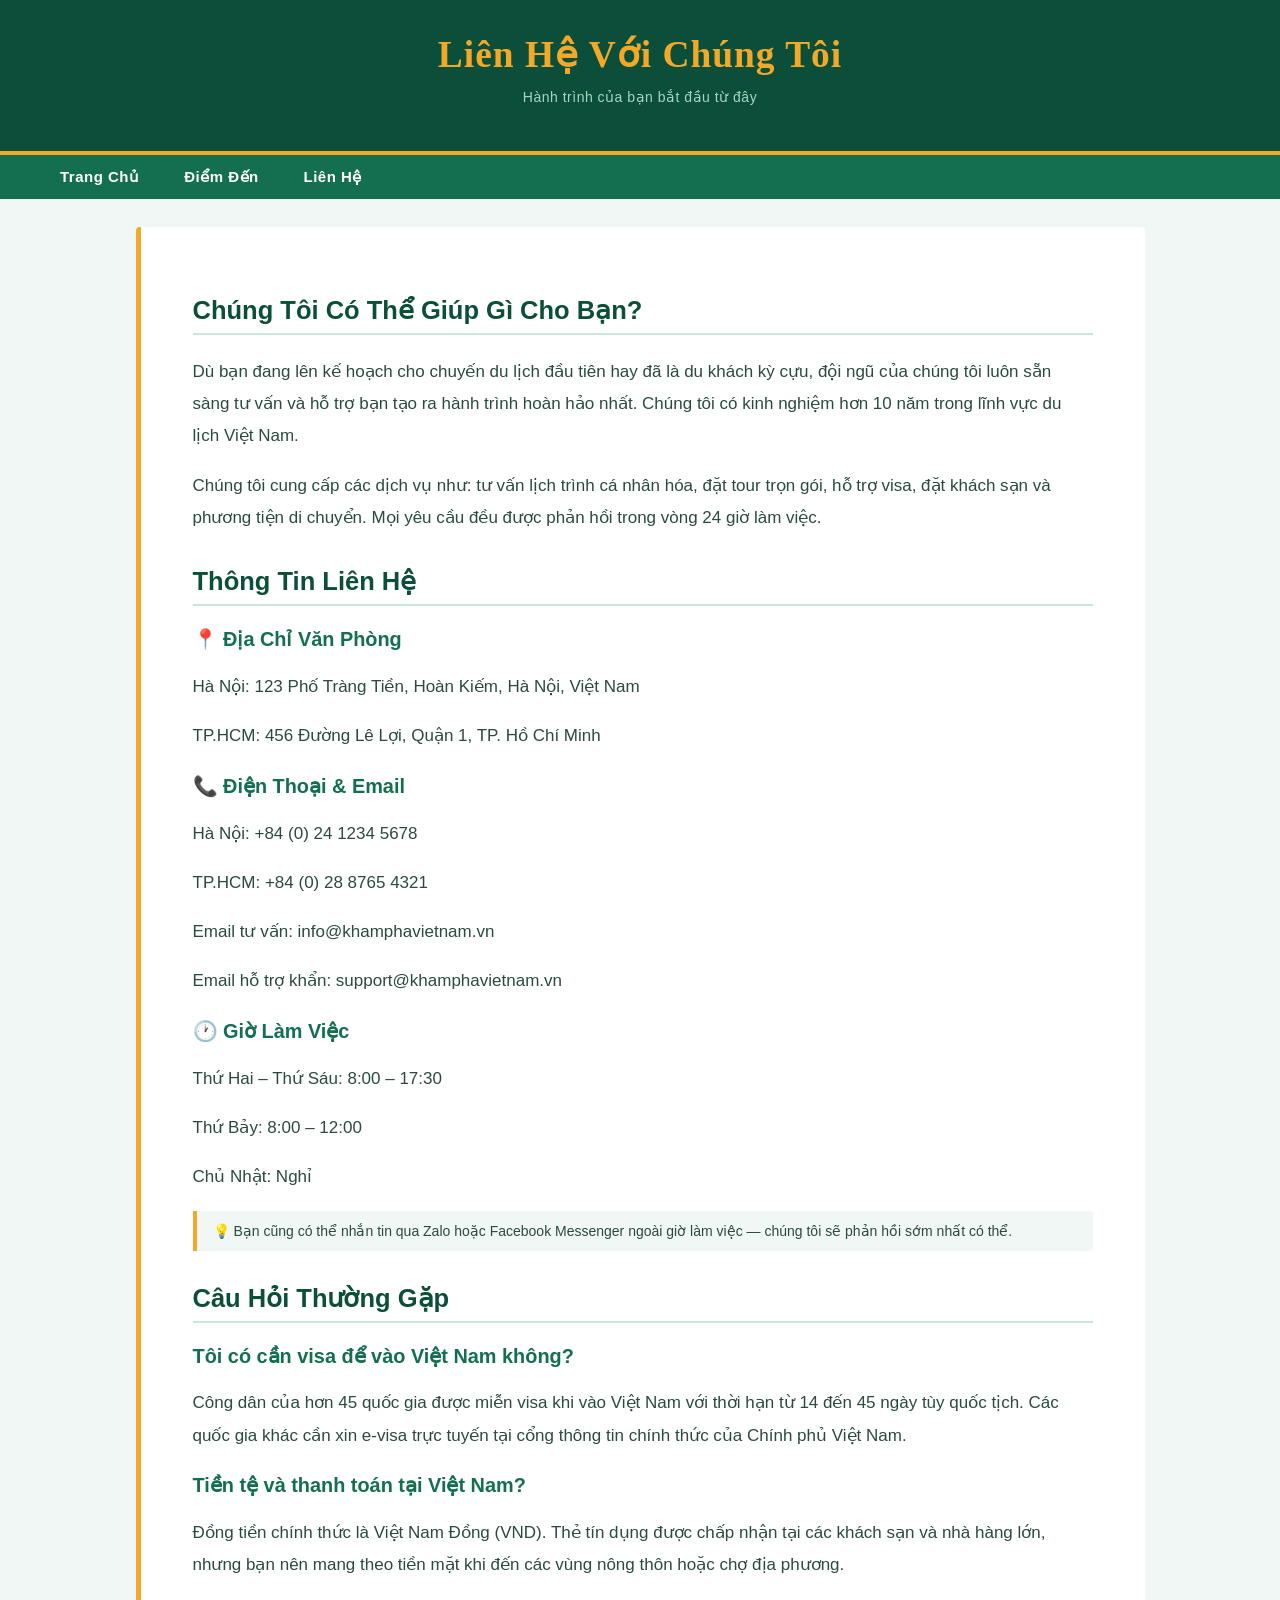
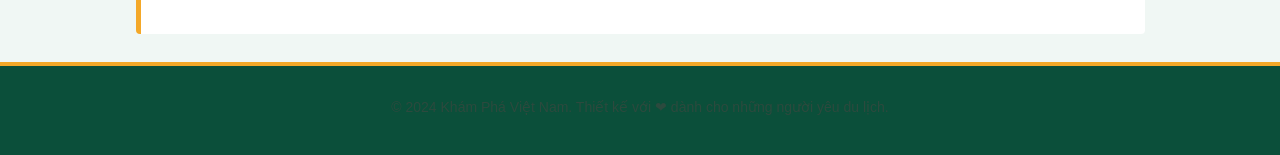
==== contact.html @ 9c3dee2d "Rename Contact.html to contact.html" ====
<!DOCTYPE html>
<html lang="vi">

<head>
    <meta charset="UTF-8">
    <meta name="viewport" content="width=device-width, initial-scale=1.0">
    <title>Liên Hệ - Khám Phá Việt Nam</title>
    <link rel="stylesheet" href="styles.css">
</head>

<body>
    <header>
        <h1>Liên Hệ Với Chúng Tôi</h1>
        <p class="tagline">Hành trình của bạn bắt đầu từ đây</p>
    </header>

    <nav>
        <ul>
            <li><a href="index.html">Trang Chủ</a></li>
            <li><a href="destinations.html">Điểm Đến</a></li>
            <li><a href="contact.html">Liên Hệ</a></li>
        </ul>
    </nav>

    <main>
        <h2>Chúng Tôi Có Thể Giúp Gì Cho Bạn?</h2>
        <p>Dù bạn đang lên kế hoạch cho chuyến du lịch đầu tiên hay đã là du khách kỳ cựu, đội ngũ của chúng tôi luôn
            sẵn sàng tư vấn và hỗ trợ bạn tạo ra hành trình hoàn hảo nhất. Chúng tôi có kinh nghiệm hơn 10 năm trong
            lĩnh vực du lịch Việt Nam.</p>
        <p>Chúng tôi cung cấp các dịch vụ như: tư vấn lịch trình cá nhân hóa, đặt tour trọn gói, hỗ trợ visa, đặt khách
            sạn và phương tiện di chuyển. Mọi yêu cầu đều được phản hồi trong vòng 24 giờ làm việc.</p>

        <h2>Thông Tin Liên Hệ</h2>

        <h3>📍 Địa Chỉ Văn Phòng</h3>
        <p>Hà Nội: 123 Phố Tràng Tiền, Hoàn Kiếm, Hà Nội, Việt Nam</p>
        <p>TP.HCM: 456 Đường Lê Lợi, Quận 1, TP. Hồ Chí Minh</p>

        <h3>📞 Điện Thoại &amp; Email</h3>
        <p>Hà Nội: +84 (0) 24 1234 5678</p>
        <p>TP.HCM: +84 (0) 28 8765 4321</p>
        <p>Email tư vấn: info@khamphavietnam.vn</p>
        <p>Email hỗ trợ khẩn: support@khamphavietnam.vn</p>

        <h3>🕐 Giờ Làm Việc</h3>
        <p>Thứ Hai – Thứ Sáu: 8:00 – 17:30</p>
        <p>Thứ Bảy: 8:00 – 12:00</p>
        <p>Chủ Nhật: Nghỉ</p>
        <div class="tip">💡 Bạn cũng có thể nhắn tin qua Zalo hoặc Facebook Messenger ngoài giờ làm việc — chúng tôi sẽ
            phản hồi sớm nhất có thể.</div>

        <h2>Câu Hỏi Thường Gặp</h2>

        <h3>Tôi có cần visa để vào Việt Nam không?</h3>
        <p>Công dân của hơn 45 quốc gia được miễn visa khi vào Việt Nam với thời hạn từ 14 đến 45 ngày tùy quốc tịch.
            Các quốc gia khác cần xin e-visa trực tuyến tại cổng thông tin chính thức của Chính phủ Việt Nam.</p>

        <h3>Tiền tệ và thanh toán tại Việt Nam?</h3>
        <p>Đồng tiền chính thức là Việt Nam Đồng (VND). Thẻ tín dụng được chấp nhận tại các khách sạn và nhà hàng lớn,
            nhưng bạn nên mang theo tiền mặt khi đến các vùng nông thôn hoặc chợ địa phương.</p>
    </main>

    <footer>
        <p>&copy; 2024 Khám Phá Việt Nam. Thiết kế với ❤ dành cho những người yêu du lịch.</p>
    </footer>
</body>

</html>
---- styles.css ----
/* =============================================
   Michigan CSS Course - Homework 1
   Single stylesheet for all three HTML pages
   ============================================= */

/* --- body: font-family + font-size --- */
body {
    font-family: 'Trebuchet MS', Verdana, sans-serif;
    font-size: 17px;
    margin: 0;
    padding: 0;
    background-color: #f0f7f4;
    color: #1c3a2e;
}

/* --- header: background-color --- */
header {
    background-color: #0b4f3a;
    padding: 32px 40px 26px;
    border-bottom: 4px solid #f4a828;
}

/* --- nav: background-color --- */
nav {
    background-color: #136f50;
    padding: 0 40px;
}

nav ul {
    list-style: none;
    margin: 0;
    padding: 0;
}

/* --- li: display + width --- */
li {
    display: inline;
    width: auto;
}

nav li {
    display: inline-block;
    width: auto;
}

nav a {
    display: inline-block;
    color: #ffffff;
    text-decoration: none;
    font-weight: bold;
    font-size: 15px;
    padding: 13px 20px;
    letter-spacing: 0.5px;
}

nav a:hover {
    background-color: #0b4f3a;
    text-decoration: underline;
}

/* --- main: background-color + font-size --- */
main {
    background-color: #ffffff;
    font-size: 17px;
    padding: 36px 52px;
    max-width: 900px;
    margin: 28px auto;
    border-left: 5px solid #f4a828;
    border-radius: 4px;
}

/* --- footer: background-color --- */
footer {
    background-color: #0b4f3a;
    color: #c8e6da;
    padding: 20px 40px;
    text-align: center;
    font-size: 14px;
    border-top: 4px solid #f4a828;
}

/* --- h1: text-align + font-family + color --- */
h1 {
    text-align: center;
    font-family: Georgia, 'Times New Roman', serif;
    color: #f4a828;
    font-size: 2.2em;
    letter-spacing: 1px;
    margin: 0;
}

h2 {
    color: #0b4f3a;
    border-bottom: 2px solid #c8e6da;
    padding-bottom: 8px;
    margin-top: 32px;
}

h3 {
    color: #136f50;
    margin-top: 22px;
}

/* --- p: line-height --- */
p {
    line-height: 1.9;
    color: #2c4a3e;
    margin-top: 8px;
}

/* tagline dưới h1 */
.tagline {
    text-align: center;
    color: #a8d5c0;
    font-size: 14px;
    margin-top: 8px;
    letter-spacing: 0.5px;
}

/* hộp mẹo du lịch */
.tip {
    background-color: #f0f7f4;
    border-left: 4px solid #f4a828;
    padding: 12px 16px;
    margin-top: 14px;
    font-size: 14px;
    color: #2c4a3e;
    border-radius: 0 4px 4px 0;
}
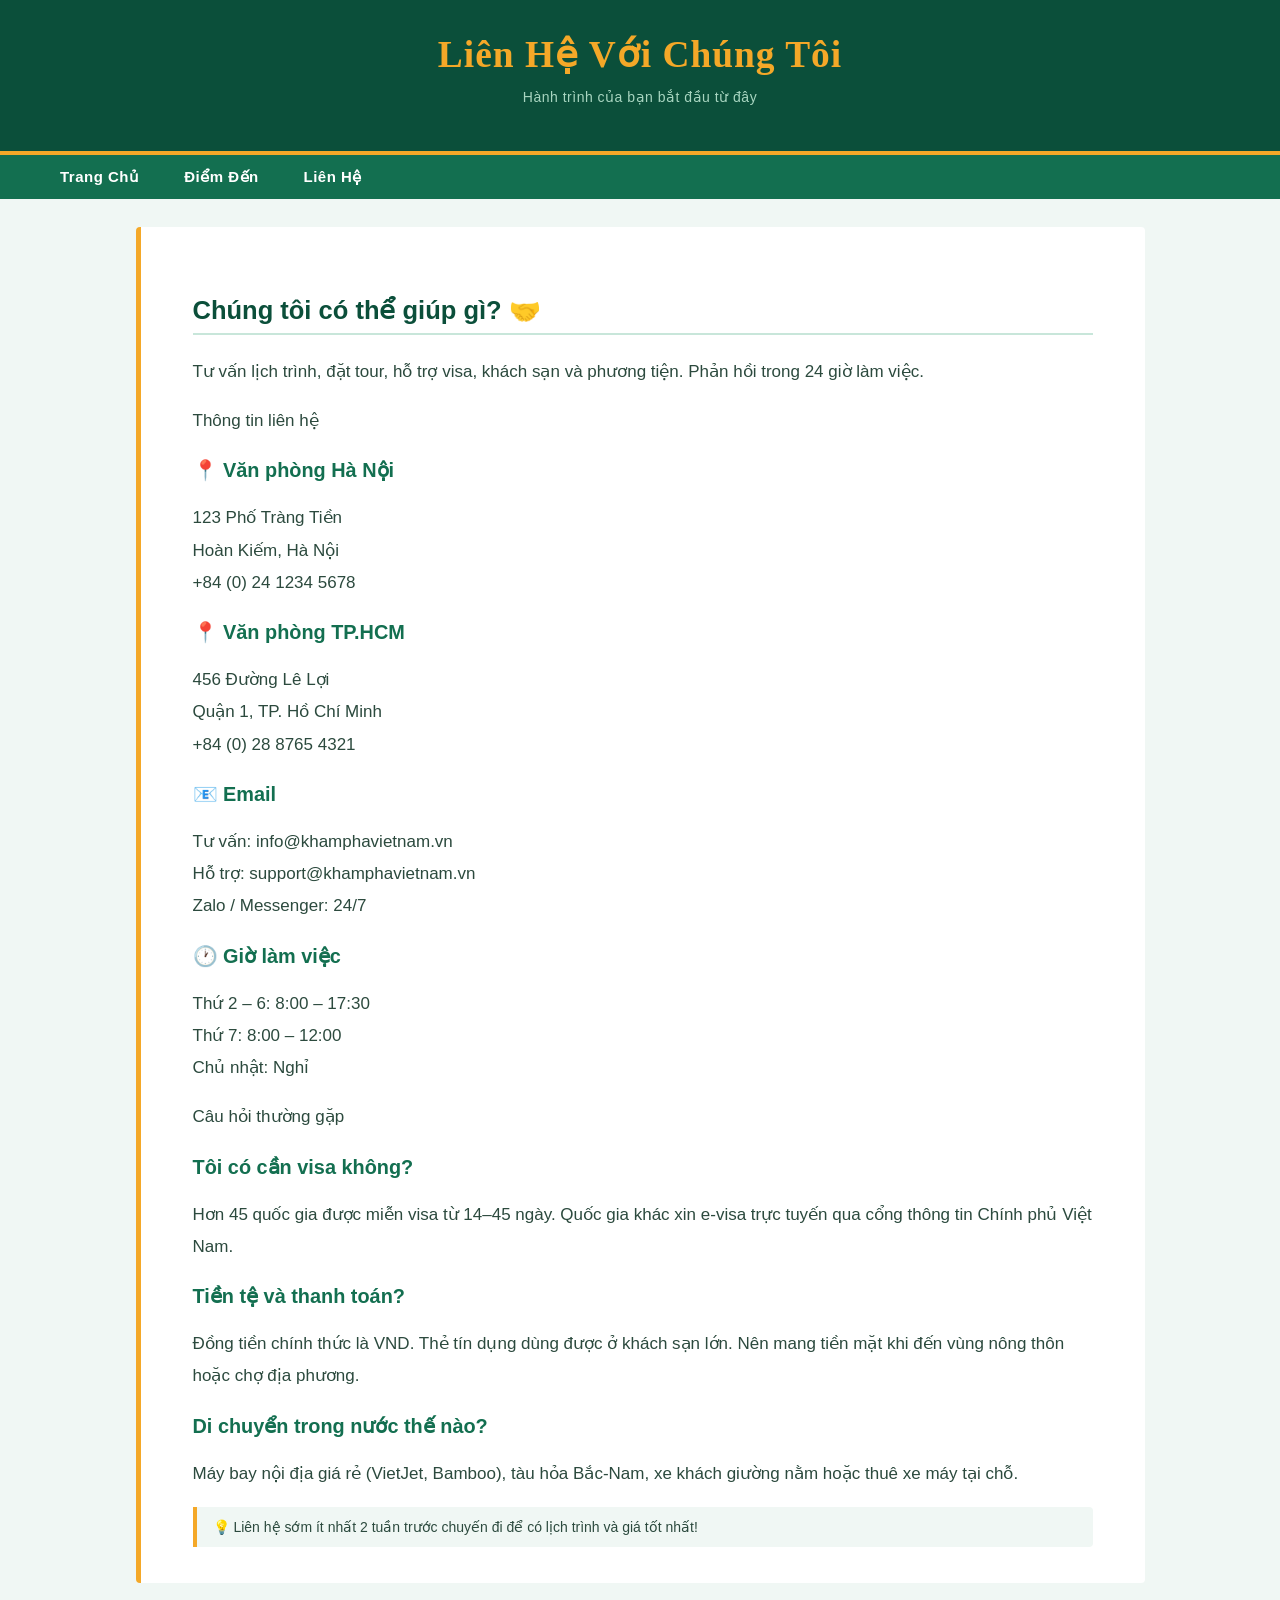
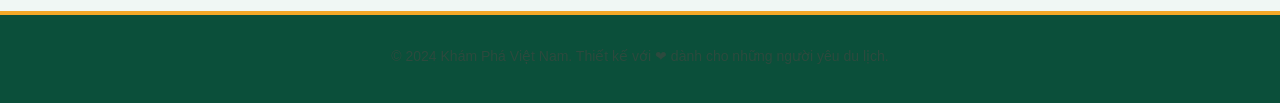
==== commit f06aee5f: "Update contact.html" ====
--- a/contact.html
+++ b/contact.html
@@ -1,13 +1,11 @@
 <!DOCTYPE html>
 <html lang="vi">
-
 <head>
     <meta charset="UTF-8">
     <meta name="viewport" content="width=device-width, initial-scale=1.0">
     <title>Liên Hệ - Khám Phá Việt Nam</title>
     <link rel="stylesheet" href="styles.css">
 </head>
-
 <body>
     <header>
         <h1>Liên Hệ Với Chúng Tôi</h1>
@@ -23,46 +21,50 @@
     </nav>
 
     <main>
-        <h2>Chúng Tôi Có Thể Giúp Gì Cho Bạn?</h2>
-        <p>Dù bạn đang lên kế hoạch cho chuyến du lịch đầu tiên hay đã là du khách kỳ cựu, đội ngũ của chúng tôi luôn
-            sẵn sàng tư vấn và hỗ trợ bạn tạo ra hành trình hoàn hảo nhất. Chúng tôi có kinh nghiệm hơn 10 năm trong
-            lĩnh vực du lịch Việt Nam.</p>
-        <p>Chúng tôi cung cấp các dịch vụ như: tư vấn lịch trình cá nhân hóa, đặt tour trọn gói, hỗ trợ visa, đặt khách
-            sạn và phương tiện di chuyển. Mọi yêu cầu đều được phản hồi trong vòng 24 giờ làm việc.</p>
+        <div class="hero">
+            <h2>Chúng tôi có thể giúp gì? 🤝</h2>
+            <p>Tư vấn lịch trình, đặt tour, hỗ trợ visa, khách sạn và phương tiện. Phản hồi trong 24 giờ làm việc.</p>
+        </div>
 
-        <h2>Thông Tin Liên Hệ</h2>
+        <p class="section-title">Thông tin liên hệ</p>
+        <div class="contact-grid">
+            <div class="contact-card">
+                <h3>📍 Văn phòng Hà Nội</h3>
+                <p>123 Phố Tràng Tiền<br>Hoàn Kiếm, Hà Nội<br>+84 (0) 24 1234 5678</p>
+            </div>
+            <div class="contact-card">
+                <h3>📍 Văn phòng TP.HCM</h3>
+                <p>456 Đường Lê Lợi<br>Quận 1, TP. Hồ Chí Minh<br>+84 (0) 28 8765 4321</p>
+            </div>
+            <div class="contact-card">
+                <h3>📧 Email</h3>
+                <p>Tư vấn: info@khamphavietnam.vn<br>Hỗ trợ: support@khamphavietnam.vn<br>Zalo / Messenger: 24/7</p>
+            </div>
+            <div class="contact-card">
+                <h3>🕐 Giờ làm việc</h3>
+                <p>Thứ 2 – 6: 8:00 – 17:30<br>Thứ 7: 8:00 – 12:00<br>Chủ nhật: Nghỉ</p>
+            </div>
+        </div>
 
-        <h3>📍 Địa Chỉ Văn Phòng</h3>
-        <p>Hà Nội: 123 Phố Tràng Tiền, Hoàn Kiếm, Hà Nội, Việt Nam</p>
-        <p>TP.HCM: 456 Đường Lê Lợi, Quận 1, TP. Hồ Chí Minh</p>
+        <p class="section-title">Câu hỏi thường gặp</p>
+        <div class="faq">
+            <h3>Tôi có cần visa không?</h3>
+            <p>Hơn 45 quốc gia được miễn visa từ 14–45 ngày. Quốc gia khác xin e-visa trực tuyến qua cổng thông tin Chính phủ Việt Nam.</p>
+        </div>
+        <div class="faq">
+            <h3>Tiền tệ và thanh toán?</h3>
+            <p>Đồng tiền chính thức là VND. Thẻ tín dụng dùng được ở khách sạn lớn. Nên mang tiền mặt khi đến vùng nông thôn hoặc chợ địa phương.</p>
+        </div>
+        <div class="faq">
+            <h3>Di chuyển trong nước thế nào?</h3>
+            <p>Máy bay nội địa giá rẻ (VietJet, Bamboo), tàu hỏa Bắc-Nam, xe khách giường nằm hoặc thuê xe máy tại chỗ.</p>
+        </div>
 
-        <h3>📞 Điện Thoại &amp; Email</h3>
-        <p>Hà Nội: +84 (0) 24 1234 5678</p>
-        <p>TP.HCM: +84 (0) 28 8765 4321</p>
-        <p>Email tư vấn: info@khamphavietnam.vn</p>
-        <p>Email hỗ trợ khẩn: support@khamphavietnam.vn</p>
-
-        <h3>🕐 Giờ Làm Việc</h3>
-        <p>Thứ Hai – Thứ Sáu: 8:00 – 17:30</p>
-        <p>Thứ Bảy: 8:00 – 12:00</p>
-        <p>Chủ Nhật: Nghỉ</p>
-        <div class="tip">💡 Bạn cũng có thể nhắn tin qua Zalo hoặc Facebook Messenger ngoài giờ làm việc — chúng tôi sẽ
-            phản hồi sớm nhất có thể.</div>
-
-        <h2>Câu Hỏi Thường Gặp</h2>
-
-        <h3>Tôi có cần visa để vào Việt Nam không?</h3>
-        <p>Công dân của hơn 45 quốc gia được miễn visa khi vào Việt Nam với thời hạn từ 14 đến 45 ngày tùy quốc tịch.
-            Các quốc gia khác cần xin e-visa trực tuyến tại cổng thông tin chính thức của Chính phủ Việt Nam.</p>
-
-        <h3>Tiền tệ và thanh toán tại Việt Nam?</h3>
-        <p>Đồng tiền chính thức là Việt Nam Đồng (VND). Thẻ tín dụng được chấp nhận tại các khách sạn và nhà hàng lớn,
-            nhưng bạn nên mang theo tiền mặt khi đến các vùng nông thôn hoặc chợ địa phương.</p>
+        <div class="tip">💡 Liên hệ sớm ít nhất 2 tuần trước chuyến đi để có lịch trình và giá tốt nhất!</div>
     </main>
 
     <footer>
         <p>&copy; 2024 Khám Phá Việt Nam. Thiết kế với ❤ dành cho những người yêu du lịch.</p>
     </footer>
 </body>
-
 </html>
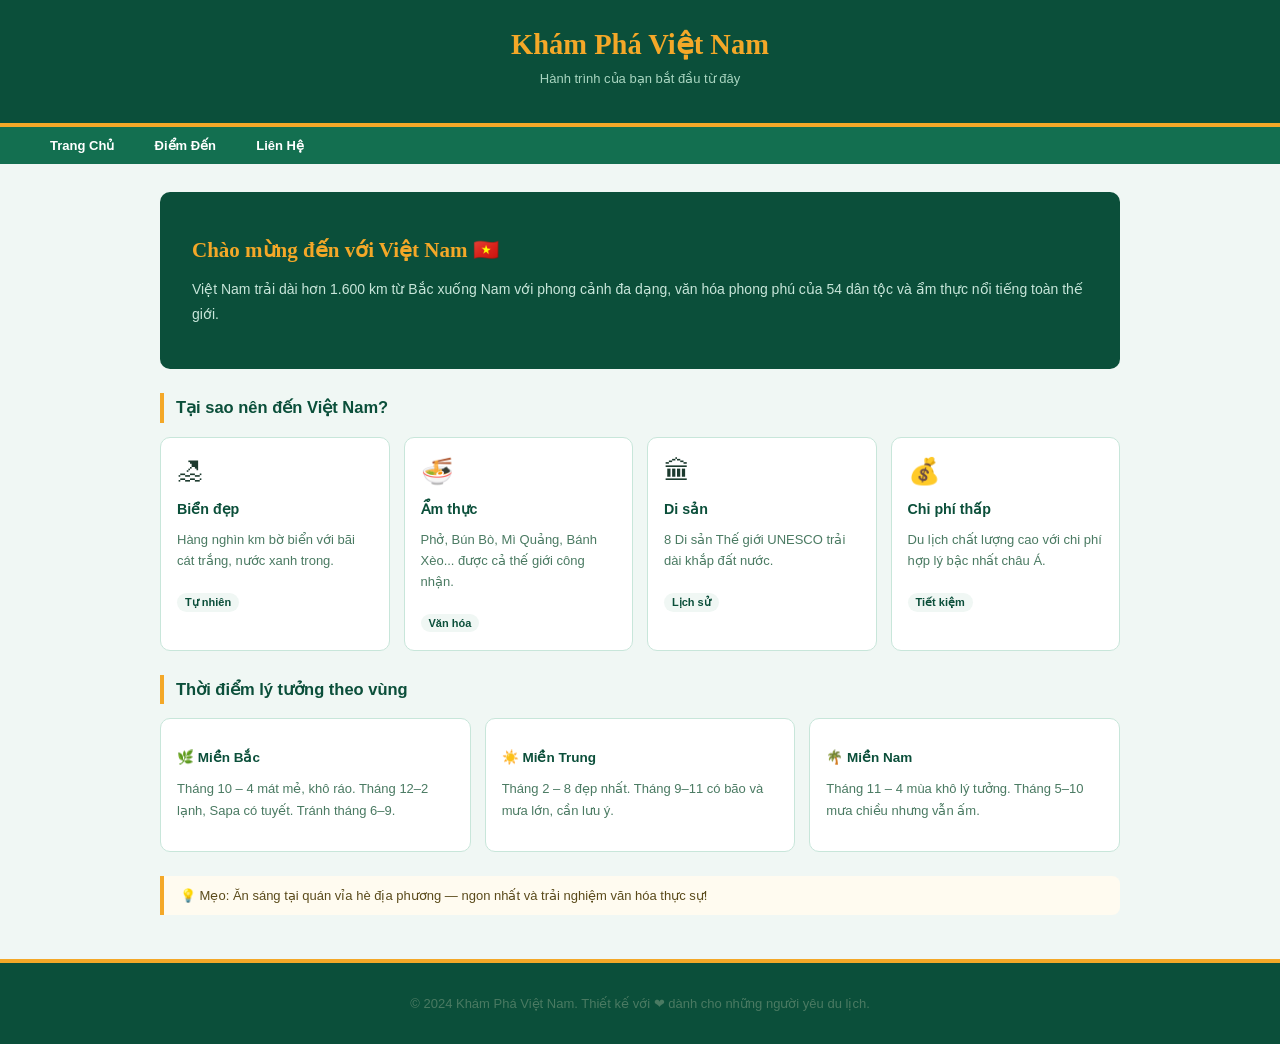
==== commit e91ce6e8: "Update contact.html" ====
--- a/contact.html
+++ b/contact.html
@@ -3,12 +3,12 @@
 <head>
     <meta charset="UTF-8">
     <meta name="viewport" content="width=device-width, initial-scale=1.0">
-    <title>Liên Hệ - Khám Phá Việt Nam</title>
+    <title>Khám Phá Việt Nam</title>
     <link rel="stylesheet" href="styles.css">
 </head>
 <body>
     <header>
-        <h1>Liên Hệ Với Chúng Tôi</h1>
+        <h1>Khám Phá Việt Nam</h1>
         <p class="tagline">Hành trình của bạn bắt đầu từ đây</p>
     </header>
 
@@ -22,45 +22,55 @@
 
     <main>
         <div class="hero">
-            <h2>Chúng tôi có thể giúp gì? 🤝</h2>
-            <p>Tư vấn lịch trình, đặt tour, hỗ trợ visa, khách sạn và phương tiện. Phản hồi trong 24 giờ làm việc.</p>
+            <h2>Chào mừng đến với Việt Nam 🇻🇳</h2>
+            <p>Việt Nam trải dài hơn 1.600 km từ Bắc xuống Nam với phong cảnh đa dạng, văn hóa phong phú của 54 dân tộc và ẩm thực nổi tiếng toàn thế giới.</p>
         </div>
 
-        <p class="section-title">Thông tin liên hệ</p>
-        <div class="contact-grid">
-            <div class="contact-card">
-                <h3>📍 Văn phòng Hà Nội</h3>
-                <p>123 Phố Tràng Tiền<br>Hoàn Kiếm, Hà Nội<br>+84 (0) 24 1234 5678</p>
+        <p class="section-title">Tại sao nên đến Việt Nam?</p>
+        <div class="cards">
+            <div class="card">
+                <div class="icon">🏖</div>
+                <h3>Biển đẹp</h3>
+                <p>Hàng nghìn km bờ biển với bãi cát trắng, nước xanh trong.</p>
+                <span class="tag">Tự nhiên</span>
             </div>
-            <div class="contact-card">
-                <h3>📍 Văn phòng TP.HCM</h3>
-                <p>456 Đường Lê Lợi<br>Quận 1, TP. Hồ Chí Minh<br>+84 (0) 28 8765 4321</p>
+            <div class="card">
+                <div class="icon">🍜</div>
+                <h3>Ẩm thực</h3>
+                <p>Phở, Bún Bò, Mì Quảng, Bánh Xèo... được cả thế giới công nhận.</p>
+                <span class="tag">Văn hóa</span>
             </div>
-            <div class="contact-card">
-                <h3>📧 Email</h3>
-                <p>Tư vấn: info@khamphavietnam.vn<br>Hỗ trợ: support@khamphavietnam.vn<br>Zalo / Messenger: 24/7</p>
+            <div class="card">
+                <div class="icon">🏛</div>
+                <h3>Di sản</h3>
+                <p>8 Di sản Thế giới UNESCO trải dài khắp đất nước.</p>
+                <span class="tag">Lịch sử</span>
             </div>
-            <div class="contact-card">
-                <h3>🕐 Giờ làm việc</h3>
-                <p>Thứ 2 – 6: 8:00 – 17:30<br>Thứ 7: 8:00 – 12:00<br>Chủ nhật: Nghỉ</p>
+            <div class="card">
+                <div class="icon">💰</div>
+                <h3>Chi phí thấp</h3>
+                <p>Du lịch chất lượng cao với chi phí hợp lý bậc nhất châu Á.</p>
+                <span class="tag">Tiết kiệm</span>
             </div>
         </div>
 
-        <p class="section-title">Câu hỏi thường gặp</p>
-        <div class="faq">
-            <h3>Tôi có cần visa không?</h3>
-            <p>Hơn 45 quốc gia được miễn visa từ 14–45 ngày. Quốc gia khác xin e-visa trực tuyến qua cổng thông tin Chính phủ Việt Nam.</p>
-        </div>
-        <div class="faq">
-            <h3>Tiền tệ và thanh toán?</h3>
-            <p>Đồng tiền chính thức là VND. Thẻ tín dụng dùng được ở khách sạn lớn. Nên mang tiền mặt khi đến vùng nông thôn hoặc chợ địa phương.</p>
-        </div>
-        <div class="faq">
-            <h3>Di chuyển trong nước thế nào?</h3>
-            <p>Máy bay nội địa giá rẻ (VietJet, Bamboo), tàu hỏa Bắc-Nam, xe khách giường nằm hoặc thuê xe máy tại chỗ.</p>
+        <p class="section-title">Thời điểm lý tưởng theo vùng</p>
+        <div class="info-grid">
+            <div class="info-box">
+                <h3>🌿 Miền Bắc</h3>
+                <p>Tháng 10 – 4 mát mẻ, khô ráo. Tháng 12–2 lạnh, Sapa có tuyết. Tránh tháng 6–9.</p>
+            </div>
+            <div class="info-box">
+                <h3>☀️ Miền Trung</h3>
+                <p>Tháng 2 – 8 đẹp nhất. Tháng 9–11 có bão và mưa lớn, cần lưu ý.</p>
+            </div>
+            <div class="info-box">
+                <h3>🌴 Miền Nam</h3>
+                <p>Tháng 11 – 4 mùa khô lý tưởng. Tháng 5–10 mưa chiều nhưng vẫn ấm.</p>
+            </div>
         </div>
 
-        <div class="tip">💡 Liên hệ sớm ít nhất 2 tuần trước chuyến đi để có lịch trình và giá tốt nhất!</div>
+        <div class="tip">💡 Mẹo: Ăn sáng tại quán vỉa hè địa phương — ngon nhất và trải nghiệm văn hóa thực sự!</div>
     </main>
 
     <footer>
--- a/styles.css
+++ b/styles.css
@@ -6,7 +6,7 @@
 /* --- body: font-family + font-size --- */
 body {
     font-family: 'Trebuchet MS', Verdana, sans-serif;
-    font-size: 17px;
+    font-size: 15px;
     margin: 0;
     padding: 0;
     background-color: #f0f7f4;
@@ -16,14 +16,14 @@
 /* --- header: background-color --- */
 header {
     background-color: #0b4f3a;
-    padding: 32px 40px 26px;
+    padding: 28px 32px 20px;
     border-bottom: 4px solid #f4a828;
 }
 
 /* --- nav: background-color --- */
 nav {
     background-color: #136f50;
-    padding: 0 40px;
+    padding: 0 32px;
 }
 
 nav ul {
@@ -48,9 +48,8 @@
     color: #ffffff;
     text-decoration: none;
     font-weight: bold;
-    font-size: 15px;
-    padding: 13px 20px;
-    letter-spacing: 0.5px;
+    font-size: 13px;
+    padding: 11px 18px;
 }
 
 nav a:hover {
@@ -60,22 +59,20 @@
 
 /* --- main: background-color + font-size --- */
 main {
-    background-color: #ffffff;
-    font-size: 17px;
-    padding: 36px 52px;
-    max-width: 900px;
-    margin: 28px auto;
-    border-left: 5px solid #f4a828;
-    border-radius: 4px;
+    background-color: #f0f7f4;
+    font-size: 15px;
+    padding: 28px 32px;
+    max-width: 960px;
+    margin: 0 auto;
 }
 
 /* --- footer: background-color --- */
 footer {
     background-color: #0b4f3a;
     color: #c8e6da;
-    padding: 20px 40px;
+    padding: 16px 32px;
     text-align: center;
-    font-size: 14px;
+    font-size: 13px;
     border-top: 4px solid #f4a828;
 }
 
@@ -84,46 +81,186 @@
     text-align: center;
     font-family: Georgia, 'Times New Roman', serif;
     color: #f4a828;
-    font-size: 2.2em;
-    letter-spacing: 1px;
+    font-size: 1.9em;
     margin: 0;
-}
-
-h2 {
-    color: #0b4f3a;
-    border-bottom: 2px solid #c8e6da;
-    padding-bottom: 8px;
-    margin-top: 32px;
-}
-
-h3 {
-    color: #136f50;
-    margin-top: 22px;
 }
 
 /* --- p: line-height --- */
 p {
-    line-height: 1.9;
-    color: #2c4a3e;
-    margin-top: 8px;
-}
-
-/* tagline dưới h1 */
+    line-height: 1.8;
+    color: #4a7a62;
+}
+
+/* tagline */
 .tagline {
     text-align: center;
     color: #a8d5c0;
+    font-size: 13px;
+    margin-top: 6px;
+}
+
+/* hero banner */
+.hero {
+    background-color: #0b4f3a;
+    color: #ffffff;
+    border-radius: 10px;
+    padding: 28px 32px;
+    margin-bottom: 24px;
+}
+
+.hero h2 {
+    color: #f4a828;
+    font-family: Georgia, serif;
+    font-size: 1.4em;
+    margin-bottom: 10px;
+}
+
+.hero p {
+    color: #c8e6da;
+    line-height: 1.8;
     font-size: 14px;
+}
+
+/* section title */
+.section-title {
+    color: #0b4f3a;
+    font-size: 1.1em;
+    font-weight: bold;
+    margin: 24px 0 14px;
+    border-left: 4px solid #f4a828;
+    padding-left: 12px;
+}
+
+/* cards grid */
+.cards {
+    display: grid;
+    grid-template-columns: repeat(auto-fit, minmax(180px, 1fr));
+    gap: 14px;
+    margin-bottom: 24px;
+}
+
+.card {
+    background-color: #ffffff;
+    border-radius: 10px;
+    border: 1.5px solid #c8e6da;
+    padding: 18px 16px;
+}
+
+.card:hover {
+    border-color: #f4a828;
+}
+
+.card .icon {
+    font-size: 26px;
+    margin-bottom: 8px;
+}
+
+.card h3 {
+    color: #0b4f3a;
+    font-size: 0.95em;
+    margin-bottom: 6px;
+}
+
+.card p {
+    color: #4a7a62;
+    font-size: 13px;
+    line-height: 1.6;
+}
+
+.card .tag {
+    display: inline-block;
+    background-color: #f0f7f4;
+    color: #0b4f3a;
+    font-size: 11px;
+    padding: 3px 8px;
+    border-radius: 20px;
     margin-top: 8px;
-    letter-spacing: 0.5px;
-}
-
-/* hộp mẹo du lịch */
+    font-weight: bold;
+}
+
+/* info grid */
+.info-grid {
+    display: grid;
+    grid-template-columns: repeat(auto-fit, minmax(200px, 1fr));
+    gap: 14px;
+    margin-bottom: 24px;
+}
+
+.info-box {
+    background-color: #ffffff;
+    border-radius: 10px;
+    border: 1.5px solid #c8e6da;
+    padding: 16px;
+}
+
+.info-box h3 {
+    color: #0b4f3a;
+    font-size: 0.9em;
+    margin-bottom: 8px;
+}
+
+.info-box p {
+    color: #4a7a62;
+    font-size: 13px;
+    line-height: 1.7;
+}
+
+/* contact grid */
+.contact-grid {
+    display: grid;
+    grid-template-columns: repeat(auto-fit, minmax(220px, 1fr));
+    gap: 14px;
+    margin-bottom: 24px;
+}
+
+.contact-card {
+    background-color: #ffffff;
+    border-radius: 10px;
+    border: 1.5px solid #c8e6da;
+    padding: 18px;
+}
+
+.contact-card h3 {
+    color: #0b4f3a;
+    font-size: 0.9em;
+    margin-bottom: 10px;
+    font-weight: bold;
+}
+
+.contact-card p {
+    color: #4a7a62;
+    font-size: 13px;
+    line-height: 1.9;
+}
+
+/* faq */
+.faq {
+    background-color: #ffffff;
+    border-radius: 10px;
+    border: 1.5px solid #c8e6da;
+    padding: 18px;
+    margin-bottom: 14px;
+}
+
+.faq h3 {
+    color: #0b4f3a;
+    font-size: 0.9em;
+    margin-bottom: 6px;
+}
+
+.faq p {
+    color: #4a7a62;
+    font-size: 13px;
+    line-height: 1.7;
+}
+
+/* tip box */
 .tip {
-    background-color: #f0f7f4;
+    background-color: #fffbf0;
     border-left: 4px solid #f4a828;
     padding: 12px 16px;
-    margin-top: 14px;
-    font-size: 14px;
-    color: #2c4a3e;
-    border-radius: 0 4px 4px 0;
-}
+    border-radius: 0 8px 8px 0;
+    font-size: 13px;
+    color: #5a4a1a;
+    margin: 16px 0;
+}
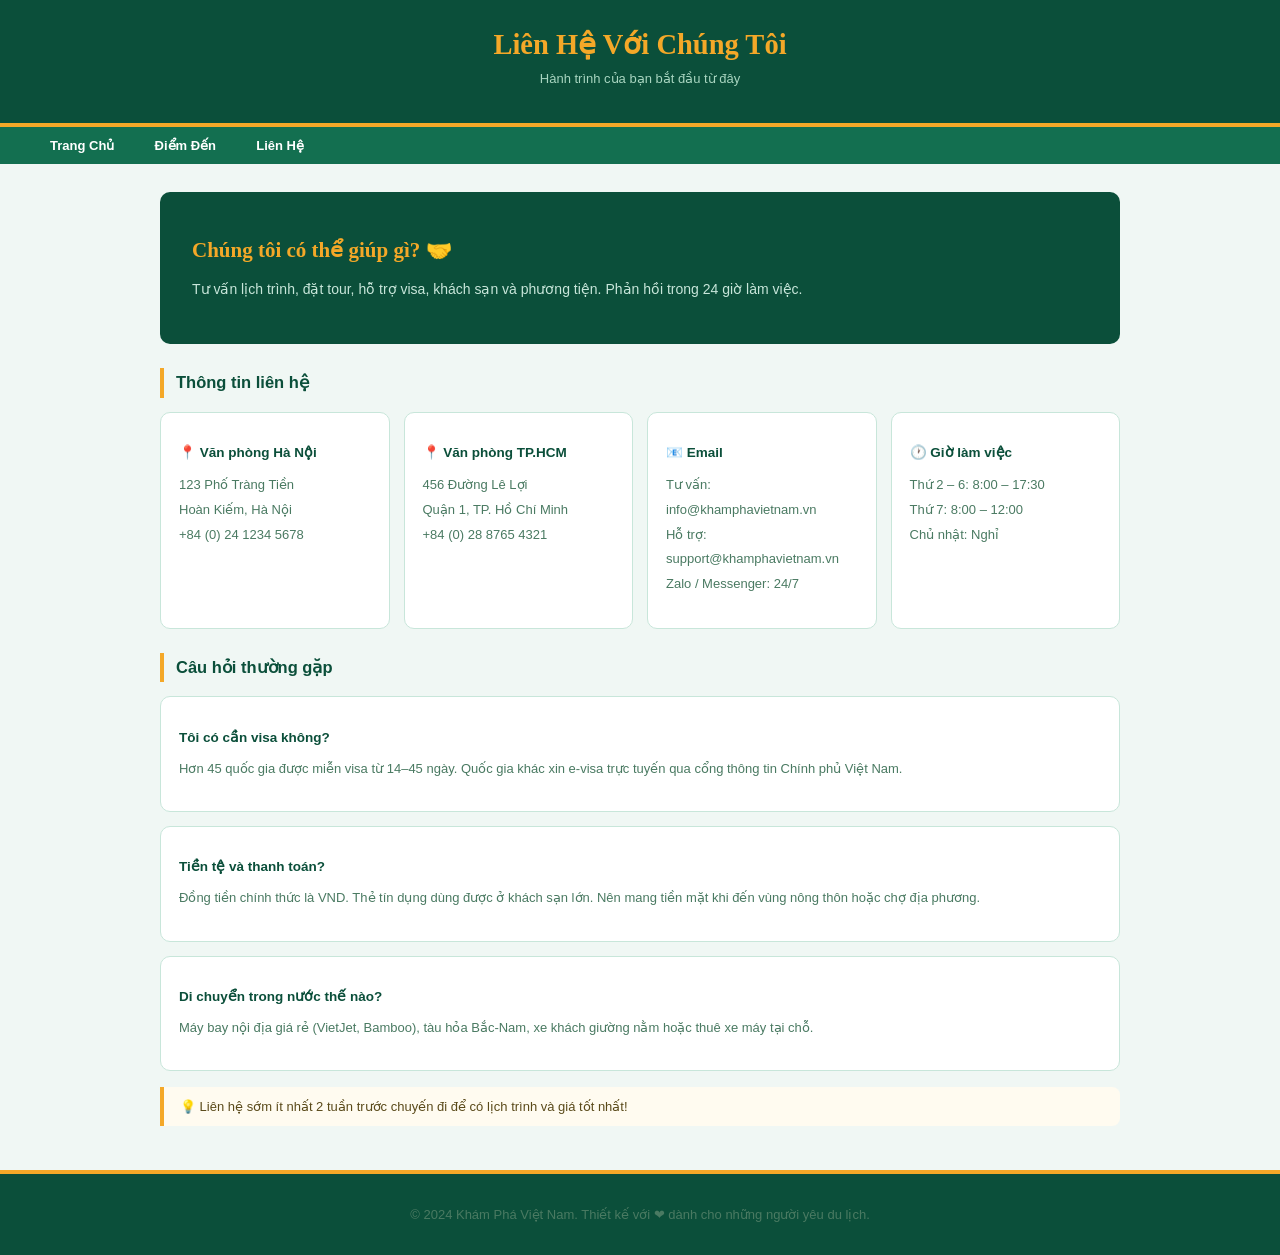
==== commit 15b70672: "Update contact.html" ====
--- a/contact.html
+++ b/contact.html
@@ -3,12 +3,12 @@
 <head>
     <meta charset="UTF-8">
     <meta name="viewport" content="width=device-width, initial-scale=1.0">
-    <title>Khám Phá Việt Nam</title>
+    <title>Liên Hệ - Khám Phá Việt Nam</title>
     <link rel="stylesheet" href="styles.css">
 </head>
 <body>
     <header>
-        <h1>Khám Phá Việt Nam</h1>
+        <h1>Liên Hệ Với Chúng Tôi</h1>
         <p class="tagline">Hành trình của bạn bắt đầu từ đây</p>
     </header>
 
@@ -22,55 +22,45 @@
 
     <main>
         <div class="hero">
-            <h2>Chào mừng đến với Việt Nam 🇻🇳</h2>
-            <p>Việt Nam trải dài hơn 1.600 km từ Bắc xuống Nam với phong cảnh đa dạng, văn hóa phong phú của 54 dân tộc và ẩm thực nổi tiếng toàn thế giới.</p>
+            <h2>Chúng tôi có thể giúp gì? 🤝</h2>
+            <p>Tư vấn lịch trình, đặt tour, hỗ trợ visa, khách sạn và phương tiện. Phản hồi trong 24 giờ làm việc.</p>
         </div>
 
-        <p class="section-title">Tại sao nên đến Việt Nam?</p>
-        <div class="cards">
-            <div class="card">
-                <div class="icon">🏖</div>
-                <h3>Biển đẹp</h3>
-                <p>Hàng nghìn km bờ biển với bãi cát trắng, nước xanh trong.</p>
-                <span class="tag">Tự nhiên</span>
+        <p class="section-title">Thông tin liên hệ</p>
+        <div class="contact-grid">
+            <div class="contact-card">
+                <h3>📍 Văn phòng Hà Nội</h3>
+                <p>123 Phố Tràng Tiền<br>Hoàn Kiếm, Hà Nội<br>+84 (0) 24 1234 5678</p>
             </div>
-            <div class="card">
-                <div class="icon">🍜</div>
-                <h3>Ẩm thực</h3>
-                <p>Phở, Bún Bò, Mì Quảng, Bánh Xèo... được cả thế giới công nhận.</p>
-                <span class="tag">Văn hóa</span>
+            <div class="contact-card">
+                <h3>📍 Văn phòng TP.HCM</h3>
+                <p>456 Đường Lê Lợi<br>Quận 1, TP. Hồ Chí Minh<br>+84 (0) 28 8765 4321</p>
             </div>
-            <div class="card">
-                <div class="icon">🏛</div>
-                <h3>Di sản</h3>
-                <p>8 Di sản Thế giới UNESCO trải dài khắp đất nước.</p>
-                <span class="tag">Lịch sử</span>
+            <div class="contact-card">
+                <h3>📧 Email</h3>
+                <p>Tư vấn: info@khamphavietnam.vn<br>Hỗ trợ: support@khamphavietnam.vn<br>Zalo / Messenger: 24/7</p>
             </div>
-            <div class="card">
-                <div class="icon">💰</div>
-                <h3>Chi phí thấp</h3>
-                <p>Du lịch chất lượng cao với chi phí hợp lý bậc nhất châu Á.</p>
-                <span class="tag">Tiết kiệm</span>
+            <div class="contact-card">
+                <h3>🕐 Giờ làm việc</h3>
+                <p>Thứ 2 – 6: 8:00 – 17:30<br>Thứ 7: 8:00 – 12:00<br>Chủ nhật: Nghỉ</p>
             </div>
         </div>
 
-        <p class="section-title">Thời điểm lý tưởng theo vùng</p>
-        <div class="info-grid">
-            <div class="info-box">
-                <h3>🌿 Miền Bắc</h3>
-                <p>Tháng 10 – 4 mát mẻ, khô ráo. Tháng 12–2 lạnh, Sapa có tuyết. Tránh tháng 6–9.</p>
-            </div>
-            <div class="info-box">
-                <h3>☀️ Miền Trung</h3>
-                <p>Tháng 2 – 8 đẹp nhất. Tháng 9–11 có bão và mưa lớn, cần lưu ý.</p>
-            </div>
-            <div class="info-box">
-                <h3>🌴 Miền Nam</h3>
-                <p>Tháng 11 – 4 mùa khô lý tưởng. Tháng 5–10 mưa chiều nhưng vẫn ấm.</p>
-            </div>
+        <p class="section-title">Câu hỏi thường gặp</p>
+        <div class="faq">
+            <h3>Tôi có cần visa không?</h3>
+            <p>Hơn 45 quốc gia được miễn visa từ 14–45 ngày. Quốc gia khác xin e-visa trực tuyến qua cổng thông tin Chính phủ Việt Nam.</p>
+        </div>
+        <div class="faq">
+            <h3>Tiền tệ và thanh toán?</h3>
+            <p>Đồng tiền chính thức là VND. Thẻ tín dụng dùng được ở khách sạn lớn. Nên mang tiền mặt khi đến vùng nông thôn hoặc chợ địa phương.</p>
+        </div>
+        <div class="faq">
+            <h3>Di chuyển trong nước thế nào?</h3>
+            <p>Máy bay nội địa giá rẻ (VietJet, Bamboo), tàu hỏa Bắc-Nam, xe khách giường nằm hoặc thuê xe máy tại chỗ.</p>
         </div>
 
-        <div class="tip">💡 Mẹo: Ăn sáng tại quán vỉa hè địa phương — ngon nhất và trải nghiệm văn hóa thực sự!</div>
+        <div class="tip">💡 Liên hệ sớm ít nhất 2 tuần trước chuyến đi để có lịch trình và giá tốt nhất!</div>
     </main>
 
     <footer>
